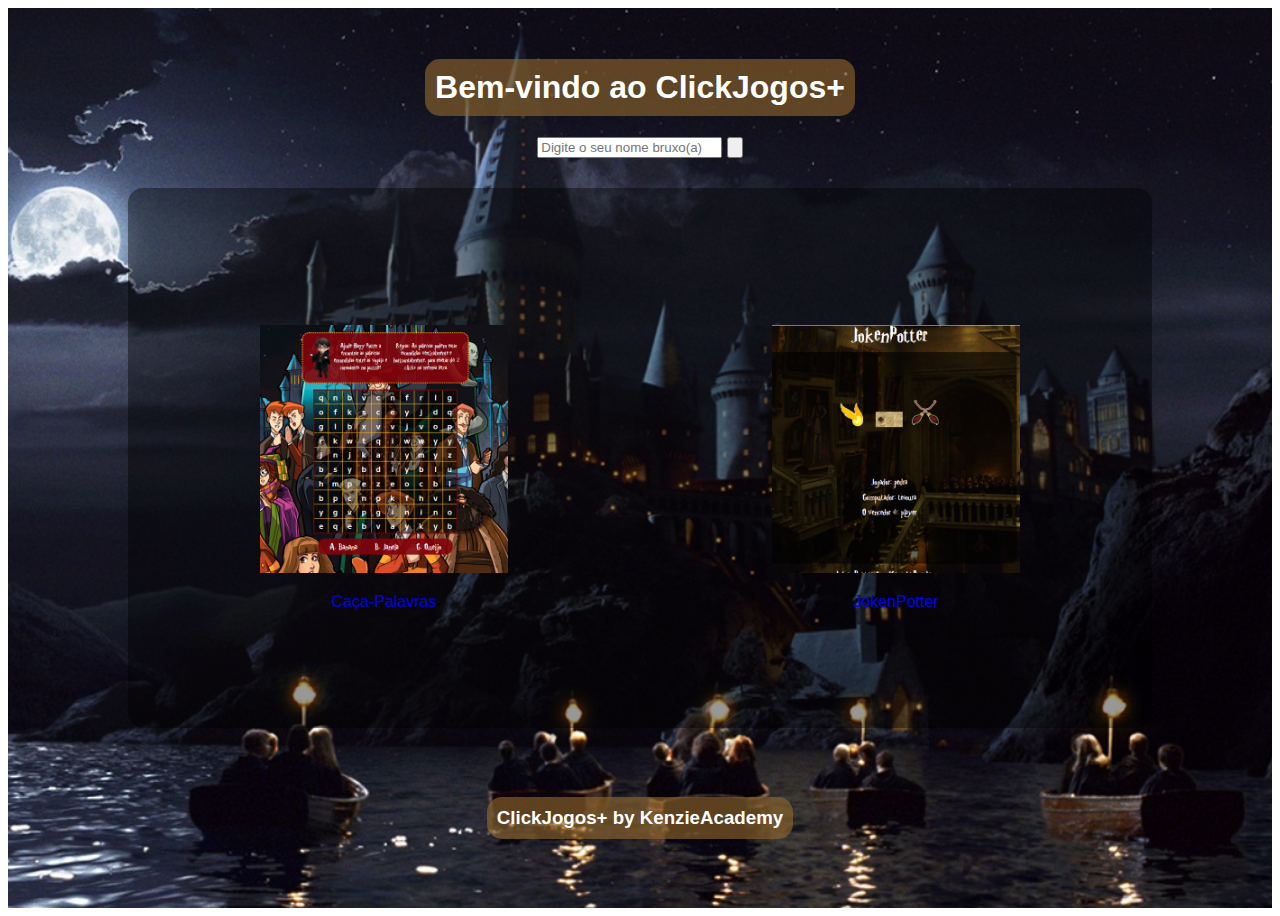
==== index.html @ f4f681c4 "Indexação de index1 e index2, style.css linkada e estilizada, inserção input e input:button, add bg" ====
<!DOCTYPE html>
<html lang="en">
<head>
    <meta charset="UTF-8">
    <meta http-equiv="X-UA-Compatible" content="IE=edge">
    <meta name="viewport" content="width=device-width, initial-scale=1.0">
    <link href="http://fonts.cdnfonts.com/css/harry-potter" rel="stylesheet">
    <link rel="stylesheet" href="./assets/css/reset.css">
    <link rel="stylesheet" href="./assets/css/style.css">
    <title>ClickJogos+</title>
    <link rel="shortcut icon" href="/assets/img/934.ico" type="image/x-icon">
</head>
<body>
    <div class="container">
        <header class="header">
            <h1>Bem-vindo ao ClickJogos+</h1>
            <div class="input" id="input">
                <input type="text" placeholder="Digite o seu nome bruxo(a)">
                <input type="submit" value="">
            </div>
        </header>
        <main class="main">
            <a href="index1.html" target="_blank" id="jogo-1">
                <figure>
                    <img src="./assets/img/icon-game-1.png" alt="Caça-Palavras" srcset="">
                    <figcaption>Caça-Palavras</figcaption>
                </figure>
            </a>
                
            <a href="index2.html" target="_blank" id="jogo-2">
                <figure>
                    <img src="./assets/img/icon-game-2.png" alt="JokenPotter" srcset="">
                    <figcaption>JokenPotter</figcaption>
                </figure>    
            </a>
            
        </main>
        <footer class="footer">
            <h3>ClickJogos+ by KenzieAcademy</h3>
        </footer>
    </div>
</body>
</html>
---- assets/css/style.css ----
/* VARIAVEIS */
:root{
    /* FONTES */
    --fontfamily-hp: 'Harry Potter', sans-serif;
    /* TAMANHOS */
    /* CORES */
    --ravenclaw-yellow: rgba(148, 107, 45, 0.6);
    --ravenclaw-blue: rgba(0, 10, 144, 0.6);
}

/* CONTAINER */
.container {
    display: flex;
    flex-direction: column;
    align-items: center;
    background-image: url(/assets/img/bg-05.jpg);
    background-size: cover;
    color: white;
    font-family: var(--fontfamily-hp);
}

/* HEADER */
.header, .footer {
    display: flex;
    flex-direction: column;
    align-items: center;
    justify-content: center;
    height: 20vh;
}

.header h1, .footer h3{
    background-color: var(--ravenclaw-yellow);
    padding: 10px;
    border-radius: 15px;
}

/* MAIN */
.main {
    display: flex;
    flex-direction: column;
    align-items: center;
    justify-content: space-evenly;
    width: 80vw;
    height: 60vh;
    background-color: rgba(0, 0, 0, 0.4);
    border-radius: 15px;
}
/* IMAGEM */
.main a {
    display: flex;
    flex-direction: column;
    align-items: center;
    text-decoration: none;
}
.main a:active{
    color: var(--ravenclaw-blue);
}
.main a:visited{
    color: var(--ravenclaw-yellow);
}
.main figure {
    display: flex;
    flex-direction: column;
    align-items: center;
    padding: 10px;
}
.main img{
    width: 50%;
    margin: 20px;
}

/* BREAKPOINTS */
@media screen and (min-width: 375px) {
    .main img{
        width: 40%;
    }
}

@media screen and (min-width: 768px) {
    .main{
        display: flex;
        flex-direction: row;
    }
    .main img{
        width: 60%;
    }
}
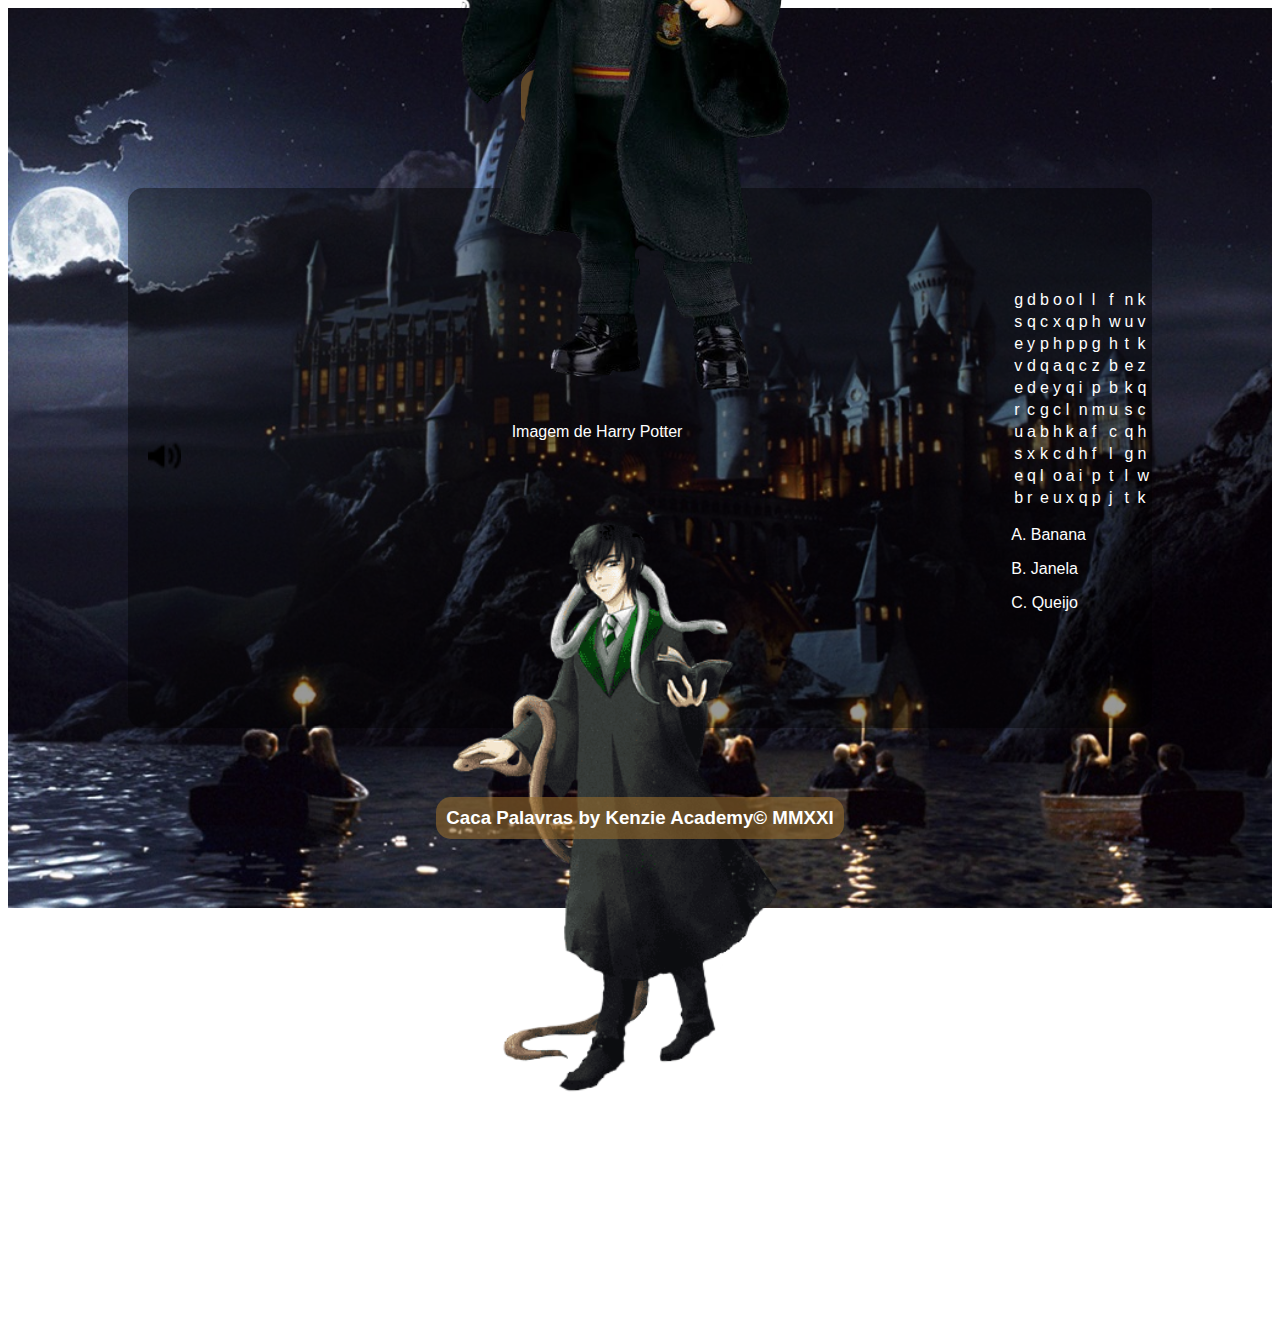
==== commit 743e1f46: "somdeclick" ====
--- a/index.html
+++ b/index.html
@@ -4,40 +4,204 @@
     <meta charset="UTF-8">
     <meta http-equiv="X-UA-Compatible" content="IE=edge">
     <meta name="viewport" content="width=device-width, initial-scale=1.0">
-    <link href="http://fonts.cdnfonts.com/css/harry-potter" rel="stylesheet">
+    <link rel="preconnect" href="https://fonts.googleapis.com">
+    <link rel="preconnect" href="https://fonts.gstatic.com" crossorigin>
+    <link href="https://fonts.googleapis.com/css2?family=M+PLUS+1:wght@100;200;300;400;500;600;700;800;900&display=swap" rel="stylesheet">
+    <link href="https://fonts.cdnfonts.com/css/harry-potter" rel="stylesheet">
+    <link rel="icon" href="./assets/img/harry-icon.ico" type="image/x-icon"/>
     <link rel="stylesheet" href="./assets/css/reset.css">
-    <link rel="stylesheet" href="./assets/css/style.css">
-    <title>ClickJogos+</title>
-    <link rel="shortcut icon" href="/assets/img/934.ico" type="image/x-icon">
+    <link rel='stylesheet' href='./assets/css/style.css'>
+    <title>Caça-Palavras</title>
 </head>
 <body>
+    <div id="som">
+         <!-- ADICIONA UM SOM DE CLICK-->
+        <audio id="click" src="./assets/musicas/expecto-patronum.mp3"></audio>
+     </div>
+
     <div class="container">
+        <!-- HEADER -->
         <header class="header">
-            <h1>Bem-vindo ao ClickJogos+</h1>
-            <div class="input" id="input">
-                <input type="text" placeholder="Digite o seu nome bruxo(a)">
-                <input type="submit" value="">
-            </div>
+
+             <h1>Caca Palavras</h1>
+             
         </header>
+        
+        <!-- MAIN -->
         <main class="main">
-            <a href="index1.html" target="_blank" id="jogo-1">
-                <figure>
-                    <img src="./assets/img/icon-game-1.png" alt="Caça-Palavras" srcset="">
-                    <figcaption>Caça-Palavras</figcaption>
-                </figure>
-            </a>
+
+             <div id="musica">
+                <audio id="audio" src="./assets/musicas/Harry Potter Theme Song.mp3"></audio>
+                <img src="./assets/img/playpause.png" alt="">
+             </div>
                 
-            <a href="index2.html" target="_blank" id="jogo-2">
-                <figure>
-                    <img src="./assets/img/icon-game-2.png" alt="JokenPotter" srcset="">
-                    <figcaption>JokenPotter</figcaption>
-                </figure>    
-            </a>
-            
+            <article class="objetivo">
+                             <!-- FIGURA -->
+                <section class="imagem">
+                    <figure>
+                        <img src="./assets/img/toy-1.png" alt="Harry Potter">
+                        <figcaption>Imagem de Harry Potter</figcaption>
+                    </figure>
+                    <figure>
+                        <img src="./assets/img/toy-2.png" alt="Voldermort">
+                        <figcaption>Imagem de Voldermort Jovem</figcaption>
+                    </figure>
+                </section>
+
+                <p>Ajude Harry Potter a encontrar as palavras encondidas entre as vogais e consoantes no puzzle!</p>
+                <p>Ajude Lorde Voldermort a encontrar as palavras encondidas entre as vogais e consoantes no puzzle!</p>
+                <p>Regras: As palavras podem estar escondidas verticalmente e horizontalmente, para resetar dê 2 clicks na memsa letra.</p>
+             
+            </article>
+            <article class="cacapalavras">
+                <!-- TABELA -->
+                <table class="table">
+                    <tr>
+                        <td id='1'></td>
+                        <td id='2'></td>
+                        <td id='3'></td>
+                        <td id='4'></td>
+                        <td id='5'></td>
+                        <td id='6'></td>
+                        <td id='7'></td>
+                        <td id='8'></td>
+                        <td id='9'></td>
+                        <td id='10'></td>
+                    </tr>
+            
+                    <tr>
+                        <td id='11'></td>
+                        <td id='12'></td>
+                        <td id='13'></td>
+                        <td id='14'></td>
+                        <td id='15'></td>
+                        <td id='16'></td>
+                        <td id='17'></td>
+                        <td id='18'></td>
+                        <td id='19'></td>
+                        <td id='20'></td>
+                    </tr>
+            
+                    <tr>
+                        <td id='21'></td>
+                        <td id='22'></td>
+                        <td id='23'></td>
+                        <td id='24'></td>
+                        <td id='25'></td>
+                        <td id='26'></td>
+                        <td id='27'></td>
+                        <td id='28'></td>
+                        <td id='29'></td>
+                        <td id='30'></td>
+                    </tr>
+            
+                    <tr>
+                        <td id='31'></td>
+                        <td id='32'></td>
+                        <td id='33'></td>
+                        <td id='34'></td>
+                        <td id='35'></td>
+                        <td id='36'></td>
+                        <td id='37'></td>
+                        <td id='38'></td>
+                        <td id='39'></td>
+                        <td id='40'></td>
+                    </tr>
+            
+                    <tr>
+                        <td id='41'></td>
+                        <td id='42'></td>
+                        <td id='43'></td>
+                        <td id='44'></td>
+                        <td id='45'></td>
+                        <td id='46'></td>
+                        <td id='47'></td>
+                        <td id='48'></td>
+                        <td id='49'></td>
+                        <td id='50'></td>
+                    </tr>
+            
+            
+                    <tr>
+                        <td id='51'></td>
+                        <td id='52'></td>
+                        <td id='53'></td>
+                        <td id='54'></td>
+                        <td id='55'></td>
+                        <td id='56'></td>
+                        <td id='57'></td>
+                        <td id='58'></td>
+                        <td id='59'></td>
+                        <td id='60'></td>
+                    </tr>
+            
+                    <tr>
+                        <td id='61'></td>
+                        <td id='62'></td>
+                        <td id='63'></td>
+                        <td id='64'></td>
+                        <td id='65'></td>
+                        <td id='66'></td>
+                        <td id='67'></td>
+                        <td id='68'></td>
+                        <td id='69'></td>
+                        <td id='70'></td>
+                    </tr>
+            
+                    <tr>
+                        <td id='71'></td>
+                        <td id='72'></td>
+                        <td id='73'></td>
+                        <td id='74'></td>
+                        <td id='75'></td>
+                        <td id='76'></td>
+                        <td id='77'></td>
+                        <td id='78'></td>
+                        <td id='79'></td>
+                        <td id='80'></td>
+                    </tr>
+            
+                    <tr>
+                        <td id='81'></td>
+                        <td id='82'></td>
+                        <td id='83'></td>
+                        <td id='84'></td>
+                        <td id='85'></td>
+                        <td id='86'></td>
+                        <td id='87'></td>
+                        <td id='88'></td>
+                        <td id='89'></td>
+                        <td id='90'></td>
+                    </tr>
+            
+                    <tr>
+                        <td id='91'></td>
+                        <td id='92'></td>
+                        <td id='93'></td>
+                        <td id='94'></td>
+                        <td id='95'></td>
+                        <td id='96'></td>
+                        <td id='97'></td>
+                        <td id='98'></td>
+                        <td id='99'></td>
+                        <td id='100'></td>
+                    </tr>
+                </table>
+                <!-- REGRAS -->
+                <section class="palavras">
+                    <p>A. Banana</p>
+                    <p>B. Janela</p>
+                    <p>C. Queijo</p>
+                </section>
+            </article>            
         </main>
+
+        <!-- FOOTER -->
         <footer class="footer">
-            <h3>ClickJogos+ by KenzieAcademy</h3>
+            <h3>Caca Palavras by Kenzie Academy&copy MMXXI</h3>
         </footer>
     </div>
+
+    <script src='./assets/js/script.js'></script>
 </body>
-</html>+</html>
--- a/assets/css/style.css
+++ b/assets/css/style.css
@@ -13,7 +13,7 @@
     display: flex;
     flex-direction: column;
     align-items: center;
-    background-image: url(/assets/img/bg-05.jpg);
+    background-image: url("../img/bg-05.jpg");
     background-size: cover;
     color: white;
     font-family: var(--fontfamily-hp);
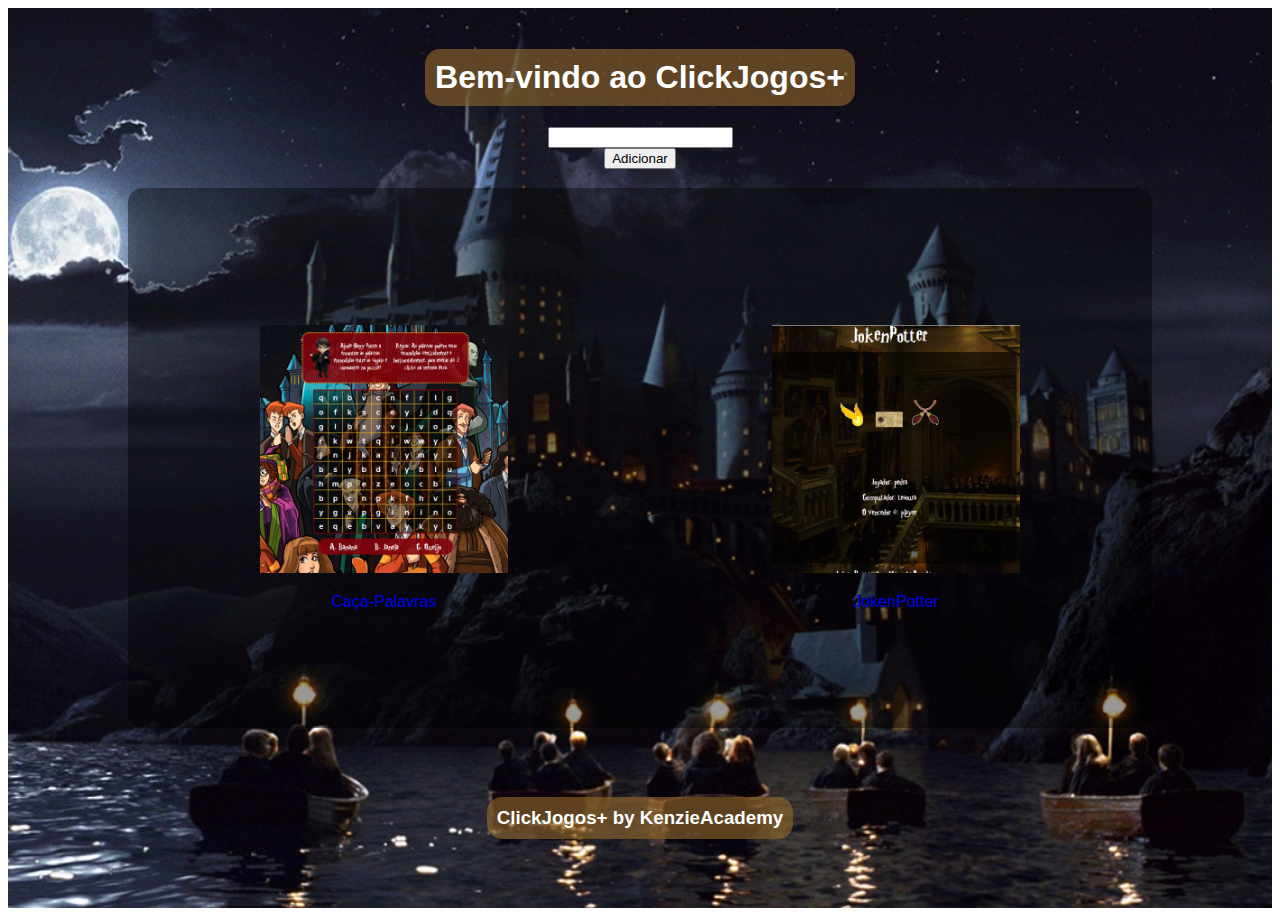
==== commit 3510fc3d: "teste" ====
--- a/index.html
+++ b/index.html
@@ -4,204 +4,44 @@
     <meta charset="UTF-8">
     <meta http-equiv="X-UA-Compatible" content="IE=edge">
     <meta name="viewport" content="width=device-width, initial-scale=1.0">
+    <link href="http://fonts.cdnfonts.com/css/harry-potter" rel="stylesheet">
     <link rel="preconnect" href="https://fonts.googleapis.com">
     <link rel="preconnect" href="https://fonts.gstatic.com" crossorigin>
     <link href="https://fonts.googleapis.com/css2?family=M+PLUS+1:wght@100;200;300;400;500;600;700;800;900&display=swap" rel="stylesheet">
     <link href="https://fonts.cdnfonts.com/css/harry-potter" rel="stylesheet">
-    <link rel="icon" href="./assets/img/harry-icon.ico" type="image/x-icon"/>
     <link rel="stylesheet" href="./assets/css/reset.css">
-    <link rel='stylesheet' href='./assets/css/style.css'>
-    <title>Caça-Palavras</title>
+    <link rel="stylesheet" href="./assets/css/style.css">
+    <title>ClickJogos+</title>
+    <link rel="shortcut icon" href="/assets/img/934.ico" type="image/x-icon">
 </head>
 <body>
-    <div id="som">
-         <!-- ADICIONA UM SOM DE CLICK-->
-        <audio id="click" src="./assets/musicas/expecto-patronum.mp3"></audio>
-     </div>
-
+   
     <div class="container">
-        <!-- HEADER -->
         <header class="header">
-
-             <h1>Caca Palavras</h1>
-             
+            <h1>Bem-vindo ao ClickJogos+</h1>
+            <input type="text" id="valueList"/> 
+            <button id="add">Adicionar</button>
         </header>
-        
-        <!-- MAIN -->
         <main class="main">
-
-             <div id="musica">
-                <audio id="audio" src="./assets/musicas/Harry Potter Theme Song.mp3"></audio>
-                <img src="./assets/img/playpause.png" alt="">
-             </div>
+            <a href="index1.html" target="_blank" id="jogo-1">
+                <figure>
+                    <img src="./assets/img/icon-game-1.png" alt="Caça-Palavras" srcset="">
+                    <figcaption>Caça-Palavras</figcaption>
+                </figure>
+            </a>
                 
-            <article class="objetivo">
-                             <!-- FIGURA -->
-                <section class="imagem">
-                    <figure>
-                        <img src="./assets/img/toy-1.png" alt="Harry Potter">
-                        <figcaption>Imagem de Harry Potter</figcaption>
-                    </figure>
-                    <figure>
-                        <img src="./assets/img/toy-2.png" alt="Voldermort">
-                        <figcaption>Imagem de Voldermort Jovem</figcaption>
-                    </figure>
-                </section>
-
-                <p>Ajude Harry Potter a encontrar as palavras encondidas entre as vogais e consoantes no puzzle!</p>
-                <p>Ajude Lorde Voldermort a encontrar as palavras encondidas entre as vogais e consoantes no puzzle!</p>
-                <p>Regras: As palavras podem estar escondidas verticalmente e horizontalmente, para resetar dê 2 clicks na memsa letra.</p>
-             
-            </article>
-            <article class="cacapalavras">
-                <!-- TABELA -->
-                <table class="table">
-                    <tr>
-                        <td id='1'></td>
-                        <td id='2'></td>
-                        <td id='3'></td>
-                        <td id='4'></td>
-                        <td id='5'></td>
-                        <td id='6'></td>
-                        <td id='7'></td>
-                        <td id='8'></td>
-                        <td id='9'></td>
-                        <td id='10'></td>
-                    </tr>
+            <a href="index2.html" target="_blank" id="jogo-2">
+                <figure>
+                    <img src="./assets/img/icon-game-2.png" alt="JokenPotter" srcset="">
+                    <figcaption>JokenPotter</figcaption>
+                </figure>    
+            </a>
             
-                    <tr>
-                        <td id='11'></td>
-                        <td id='12'></td>
-                        <td id='13'></td>
-                        <td id='14'></td>
-                        <td id='15'></td>
-                        <td id='16'></td>
-                        <td id='17'></td>
-                        <td id='18'></td>
-                        <td id='19'></td>
-                        <td id='20'></td>
-                    </tr>
-            
-                    <tr>
-                        <td id='21'></td>
-                        <td id='22'></td>
-                        <td id='23'></td>
-                        <td id='24'></td>
-                        <td id='25'></td>
-                        <td id='26'></td>
-                        <td id='27'></td>
-                        <td id='28'></td>
-                        <td id='29'></td>
-                        <td id='30'></td>
-                    </tr>
-            
-                    <tr>
-                        <td id='31'></td>
-                        <td id='32'></td>
-                        <td id='33'></td>
-                        <td id='34'></td>
-                        <td id='35'></td>
-                        <td id='36'></td>
-                        <td id='37'></td>
-                        <td id='38'></td>
-                        <td id='39'></td>
-                        <td id='40'></td>
-                    </tr>
-            
-                    <tr>
-                        <td id='41'></td>
-                        <td id='42'></td>
-                        <td id='43'></td>
-                        <td id='44'></td>
-                        <td id='45'></td>
-                        <td id='46'></td>
-                        <td id='47'></td>
-                        <td id='48'></td>
-                        <td id='49'></td>
-                        <td id='50'></td>
-                    </tr>
-            
-            
-                    <tr>
-                        <td id='51'></td>
-                        <td id='52'></td>
-                        <td id='53'></td>
-                        <td id='54'></td>
-                        <td id='55'></td>
-                        <td id='56'></td>
-                        <td id='57'></td>
-                        <td id='58'></td>
-                        <td id='59'></td>
-                        <td id='60'></td>
-                    </tr>
-            
-                    <tr>
-                        <td id='61'></td>
-                        <td id='62'></td>
-                        <td id='63'></td>
-                        <td id='64'></td>
-                        <td id='65'></td>
-                        <td id='66'></td>
-                        <td id='67'></td>
-                        <td id='68'></td>
-                        <td id='69'></td>
-                        <td id='70'></td>
-                    </tr>
-            
-                    <tr>
-                        <td id='71'></td>
-                        <td id='72'></td>
-                        <td id='73'></td>
-                        <td id='74'></td>
-                        <td id='75'></td>
-                        <td id='76'></td>
-                        <td id='77'></td>
-                        <td id='78'></td>
-                        <td id='79'></td>
-                        <td id='80'></td>
-                    </tr>
-            
-                    <tr>
-                        <td id='81'></td>
-                        <td id='82'></td>
-                        <td id='83'></td>
-                        <td id='84'></td>
-                        <td id='85'></td>
-                        <td id='86'></td>
-                        <td id='87'></td>
-                        <td id='88'></td>
-                        <td id='89'></td>
-                        <td id='90'></td>
-                    </tr>
-            
-                    <tr>
-                        <td id='91'></td>
-                        <td id='92'></td>
-                        <td id='93'></td>
-                        <td id='94'></td>
-                        <td id='95'></td>
-                        <td id='96'></td>
-                        <td id='97'></td>
-                        <td id='98'></td>
-                        <td id='99'></td>
-                        <td id='100'></td>
-                    </tr>
-                </table>
-                <!-- REGRAS -->
-                <section class="palavras">
-                    <p>A. Banana</p>
-                    <p>B. Janela</p>
-                    <p>C. Queijo</p>
-                </section>
-            </article>            
         </main>
-
-        <!-- FOOTER -->
         <footer class="footer">
-            <h3>Caca Palavras by Kenzie Academy&copy MMXXI</h3>
+            <h3>ClickJogos+ by KenzieAcademy</h3>
         </footer>
+        <script src="./assets/js/script3.js"></script>
     </div>
-
-    <script src='./assets/js/script.js'></script>
 </body>
-</html>
+</html>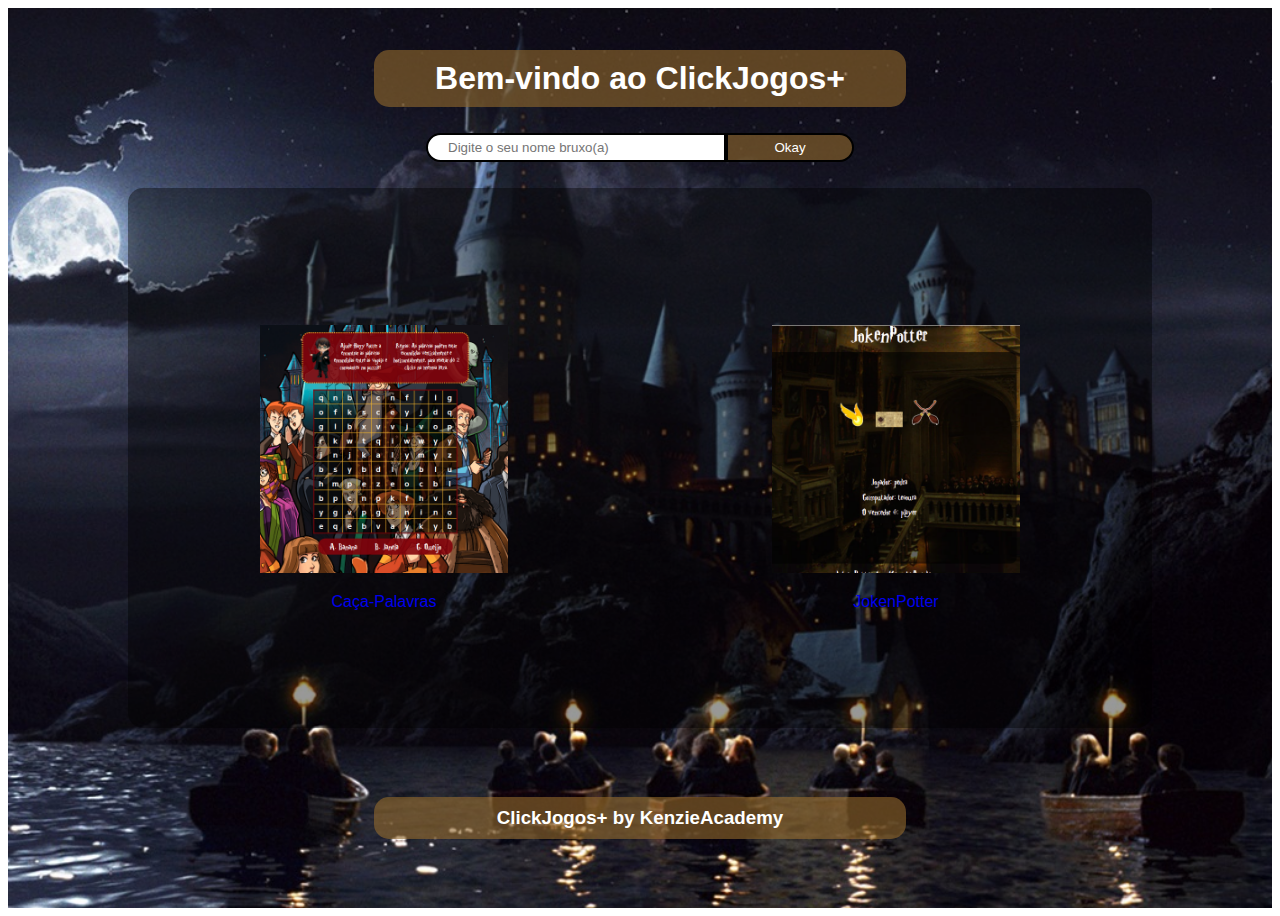
==== commit d8c0976e: "Adicionando estilo para breakpoints e inputs, corrigindo caminhos de arquivos" ====
--- a/index.html
+++ b/index.html
@@ -4,7 +4,6 @@
     <meta charset="UTF-8">
     <meta http-equiv="X-UA-Compatible" content="IE=edge">
     <meta name="viewport" content="width=device-width, initial-scale=1.0">
-    <link href="http://fonts.cdnfonts.com/css/harry-potter" rel="stylesheet">
     <link rel="preconnect" href="https://fonts.googleapis.com">
     <link rel="preconnect" href="https://fonts.gstatic.com" crossorigin>
     <link href="https://fonts.googleapis.com/css2?family=M+PLUS+1:wght@100;200;300;400;500;600;700;800;900&display=swap" rel="stylesheet">
@@ -12,36 +11,47 @@
     <link rel="stylesheet" href="./assets/css/reset.css">
     <link rel="stylesheet" href="./assets/css/style.css">
     <title>ClickJogos+</title>
-    <link rel="shortcut icon" href="/assets/img/934.ico" type="image/x-icon">
+    <link rel="shortcut icon" href="./assets/img/934.ico" type="image/x-icon">
 </head>
 <body>
-   
+
+   <!-- CONTAINER -->
     <div class="container">
+        
+        <!-- HEADER -->
         <header class="header">
             <h1>Bem-vindo ao ClickJogos+</h1>
-            <input type="text" id="valueList"/> 
-            <button id="add">Adicionar</button>
+            <div class="input" id="input">
+                <input type="text" placeholder="Digite o seu nome bruxo(a)">
+                <input type="submit" value="Okay">
+            </div>
         </header>
+
+        <!-- MAIN -->
         <main class="main">
+        
+            <!-- FIGURA 1 -->
             <a href="index1.html" target="_blank" id="jogo-1">
                 <figure>
                     <img src="./assets/img/icon-game-1.png" alt="Caça-Palavras" srcset="">
                     <figcaption>Caça-Palavras</figcaption>
                 </figure>
             </a>
-                
+        
+            <!-- FIGURA 2 -->
             <a href="index2.html" target="_blank" id="jogo-2">
                 <figure>
                     <img src="./assets/img/icon-game-2.png" alt="JokenPotter" srcset="">
                     <figcaption>JokenPotter</figcaption>
                 </figure>    
             </a>
-            
         </main>
+        
+        <!-- FOOTER -->
         <footer class="footer">
             <h3>ClickJogos+ by KenzieAcademy</h3>
         </footer>
-        <script src="./assets/js/script3.js"></script>
+
     </div>
 </body>
 </html>--- a/assets/css/style.css
+++ b/assets/css/style.css
@@ -27,9 +27,10 @@
     justify-content: center;
     height: 20vh;
 }
-
 .header h1, .footer h3{
     background-color: var(--ravenclaw-yellow);
+    text-align: center;
+    width: 80vw;
     padding: 10px;
     border-radius: 15px;
 }
@@ -69,14 +70,45 @@
     margin: 20px;
 }
 
+/* INPUTS */
+.input{
+    display: flex;
+    flex-direction: row;
+    padding: 5px;
+}
+.input input:nth-child(1){
+    width: 50vw;
+    outline: none;
+    padding: 5px 10px;
+    border: 2px solid black;
+    border-radius: 15px 0 0 15px;
+}
+.input input:nth-child(2){
+    background-color: var(--ravenclaw-yellow);
+    width: 20vw;
+    font-family: var(--fontfamily-hp);
+    color: white;
+    padding: 5px;
+    border: 2px solid black;
+    border-radius: 0 15px 15px 0;
+}
+.input input:nth-child(2):active{
+    background-color: var(--ravenclaw-blue);
+}
+
 /* BREAKPOINTS */
+/* MEDIA QUERY 375px */
 @media screen and (min-width: 375px) {
     .main img{
         width: 40%;
     }
 }
 
+/* MEDIA QUERY 768px */
 @media screen and (min-width: 768px) {
+    .header h1, .footer h3{
+        width: 60vw;
+    }
     .main{
         display: flex;
         flex-direction: row;
@@ -84,4 +116,24 @@
     .main img{
         width: 60%;
     }
+    .input input:nth-child(1){
+        width: 30vw;
+        padding: 5px 20px;
+    }
+    .input input:nth-child(2){
+        width: 10vw;
+    }
+}
+
+/* MEDIA QUERY 1000px */
+@media screen and (min-width: 1000px){
+    .header h1, .footer h3{
+        width: 40vw;
+    }
+    .input input:nth-child(1){
+        width: 20vw;
+    }
+    .input input:nth-child(2){
+        width: 10vw;
+    }
 }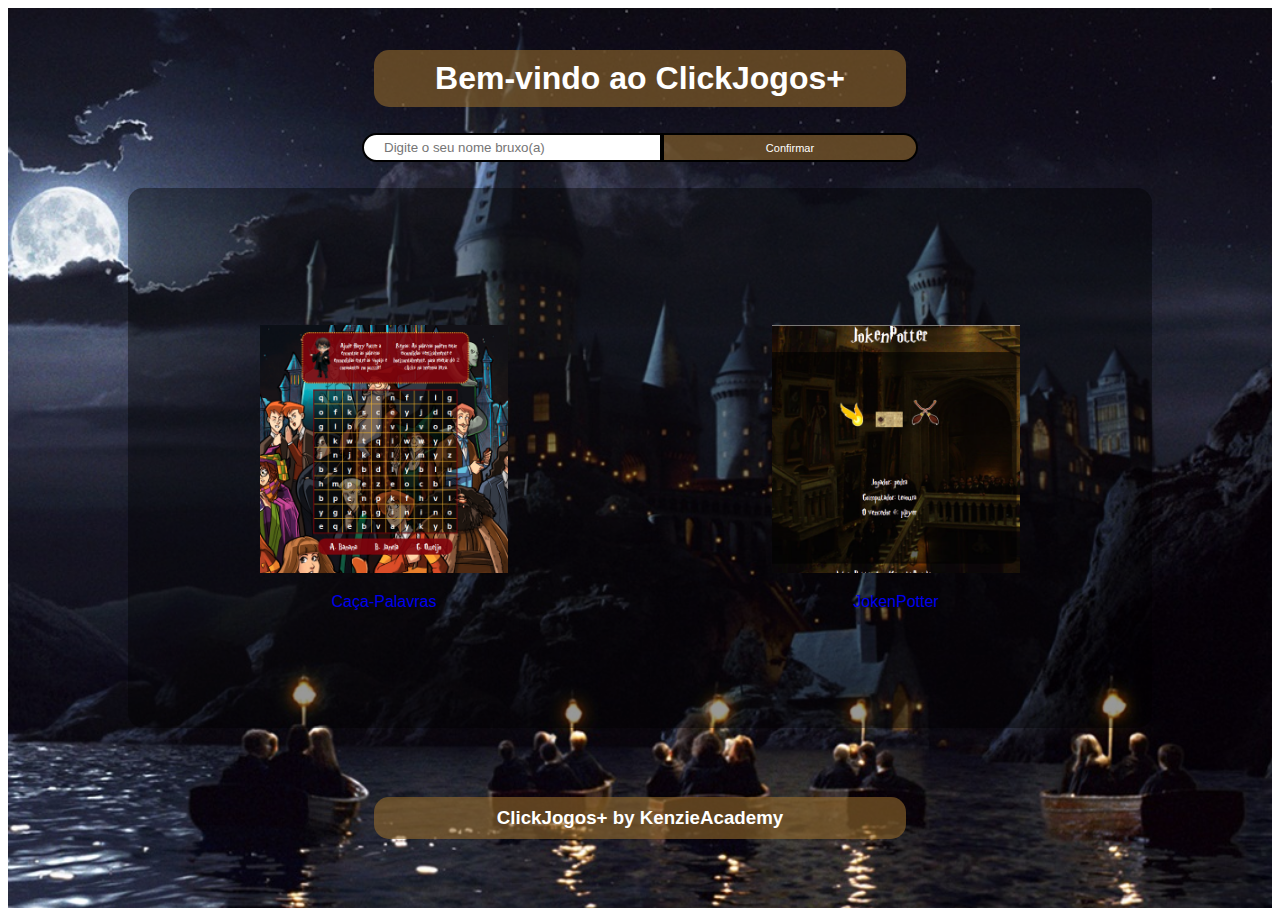
==== commit 75d37de8: "Estilo para a entrada de dados na homepage dos jogos sendo adicionada." ====
--- a/index.html
+++ b/index.html
@@ -22,8 +22,8 @@
         <header class="header">
             <h1>Bem-vindo ao ClickJogos+</h1>
             <div class="input" id="input">
-                <input type="text" placeholder="Digite o seu nome bruxo(a)">
-                <input type="submit" value="Okay">
+                <input type="text" id="valueList" placeholder="Digite o seu nome bruxo(a)"/>
+                <button id="add">Confirmar</button>
             </div>
         </header>
 
@@ -52,6 +52,7 @@
             <h3>ClickJogos+ by KenzieAcademy</h3>
         </footer>
 
+        <script src="./assets/js/script3.js"></script>
     </div>
 </body>
-</html>+</html>
--- a/assets/css/style.css
+++ b/assets/css/style.css
@@ -76,28 +76,32 @@
     flex-direction: row;
     padding: 5px;
 }
-.input input:nth-child(1){
+.input input{
     width: 50vw;
     outline: none;
     padding: 5px 10px;
     border: 2px solid black;
     border-radius: 15px 0 0 15px;
 }
-.input input:nth-child(2){
+.input button{
     background-color: var(--ravenclaw-yellow);
     width: 20vw;
     font-family: var(--fontfamily-hp);
+    font-size: 11px;
     color: white;
     padding: 5px;
     border: 2px solid black;
     border-radius: 0 15px 15px 0;
 }
-.input input:nth-child(2):active{
+.input button:active{
     background-color: var(--ravenclaw-blue);
+    transform: translateY(1px);
 }
 
-/* BREAKPOINTS */
-/* MEDIA QUERY 375px */
+/* 
+    BREAKPOINTS
+    MEDIA QUERY 375px 
+ */
 @media screen and (min-width: 375px) {
     .main img{
         width: 40%;
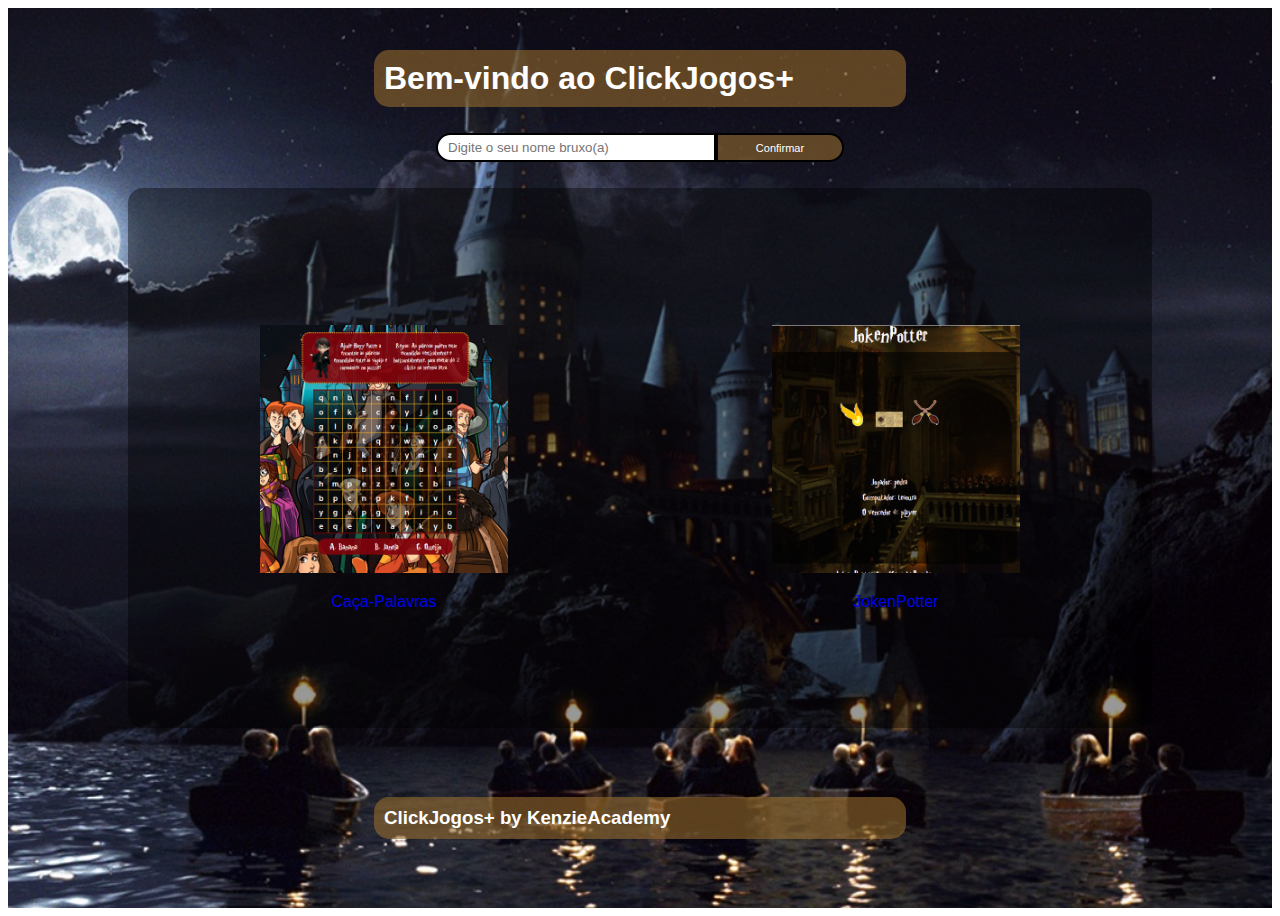
==== commit 412039e6: "projeto final" ====
--- a/index.html
+++ b/index.html
@@ -4,6 +4,7 @@
     <meta charset="UTF-8">
     <meta http-equiv="X-UA-Compatible" content="IE=edge">
     <meta name="viewport" content="width=device-width, initial-scale=1.0">
+    <link href="http://fonts.cdnfonts.com/css/harry-potter" rel="stylesheet">
     <link rel="preconnect" href="https://fonts.googleapis.com">
     <link rel="preconnect" href="https://fonts.gstatic.com" crossorigin>
     <link href="https://fonts.googleapis.com/css2?family=M+PLUS+1:wght@100;200;300;400;500;600;700;800;900&display=swap" rel="stylesheet">
@@ -11,14 +12,15 @@
     <link rel="stylesheet" href="./assets/css/reset.css">
     <link rel="stylesheet" href="./assets/css/style.css">
     <title>ClickJogos+</title>
-    <link rel="shortcut icon" href="./assets/img/934.ico" type="image/x-icon">
+    <link rel="shortcut icon" href="/assets/img/934.ico" type="image/x-icon">
 </head>
 <body>
+    <div id="som">
+         <!-- ADICIONA UM SOM DE CLICK-->
+        <audio id="click" src="./assets/musicas/expecto-patronum.mp3"></audio>
+     </div>
 
-   <!-- CONTAINER -->
     <div class="container">
-        
-        <!-- HEADER -->
         <header class="header">
             <h1>Bem-vindo ao ClickJogos+</h1>
             <div class="input" id="input">
@@ -27,32 +29,27 @@
             </div>
         </header>
 
-        <!-- MAIN -->
+
         <main class="main">
-        
-            <!-- FIGURA 1 -->
             <a href="index1.html" target="_blank" id="jogo-1">
                 <figure>
                     <img src="./assets/img/icon-game-1.png" alt="Caça-Palavras" srcset="">
                     <figcaption>Caça-Palavras</figcaption>
                 </figure>
             </a>
-        
-            <!-- FIGURA 2 -->
+                
             <a href="index2.html" target="_blank" id="jogo-2">
                 <figure>
                     <img src="./assets/img/icon-game-2.png" alt="JokenPotter" srcset="">
                     <figcaption>JokenPotter</figcaption>
                 </figure>    
             </a>
+            
         </main>
-        
-        <!-- FOOTER -->
         <footer class="footer">
             <h3>ClickJogos+ by KenzieAcademy</h3>
         </footer>
-
         <script src="./assets/js/script3.js"></script>
     </div>
 </body>
-</html>
+</html>--- a/assets/css/style.css
+++ b/assets/css/style.css
@@ -27,10 +27,9 @@
     justify-content: center;
     height: 20vh;
 }
+
 .header h1, .footer h3{
     background-color: var(--ravenclaw-yellow);
-    text-align: center;
-    width: 80vw;
     padding: 10px;
     border-radius: 15px;
 }
@@ -46,6 +45,7 @@
     background-color: rgba(0, 0, 0, 0.4);
     border-radius: 15px;
 }
+
 /* IMAGEM */
 .main a {
     display: flex;
@@ -70,7 +70,6 @@
     margin: 20px;
 }
 
-/* INPUTS */
 .input{
     display: flex;
     flex-direction: row;
@@ -92,27 +91,21 @@
     padding: 5px;
     border: 2px solid black;
     border-radius: 0 15px 15px 0;
+    cursor: url("../img/varinha.cur"), auto;
 }
 .input button:active{
     background-color: var(--ravenclaw-blue);
     transform: translateY(1px);
 }
 
-/* 
-    BREAKPOINTS
-    MEDIA QUERY 375px 
- */
+/* BREAKPOINTS */
 @media screen and (min-width: 375px) {
     .main img{
         width: 40%;
     }
 }
 
-/* MEDIA QUERY 768px */
 @media screen and (min-width: 768px) {
-    .header h1, .footer h3{
-        width: 60vw;
-    }
     .main{
         display: flex;
         flex-direction: row;
@@ -120,24 +113,16 @@
     .main img{
         width: 60%;
     }
-    .input input:nth-child(1){
-        width: 30vw;
-        padding: 5px 20px;
-    }
-    .input input:nth-child(2){
-        width: 10vw;
-    }
 }
 
-/* MEDIA QUERY 1000px */
 @media screen and (min-width: 1000px){
     .header h1, .footer h3{
         width: 40vw;
     }
-    .input input:nth-child(1){
+    .input input{
         width: 20vw;
     }
-    .input input:nth-child(2){
+    .input button{
         width: 10vw;
     }
 }